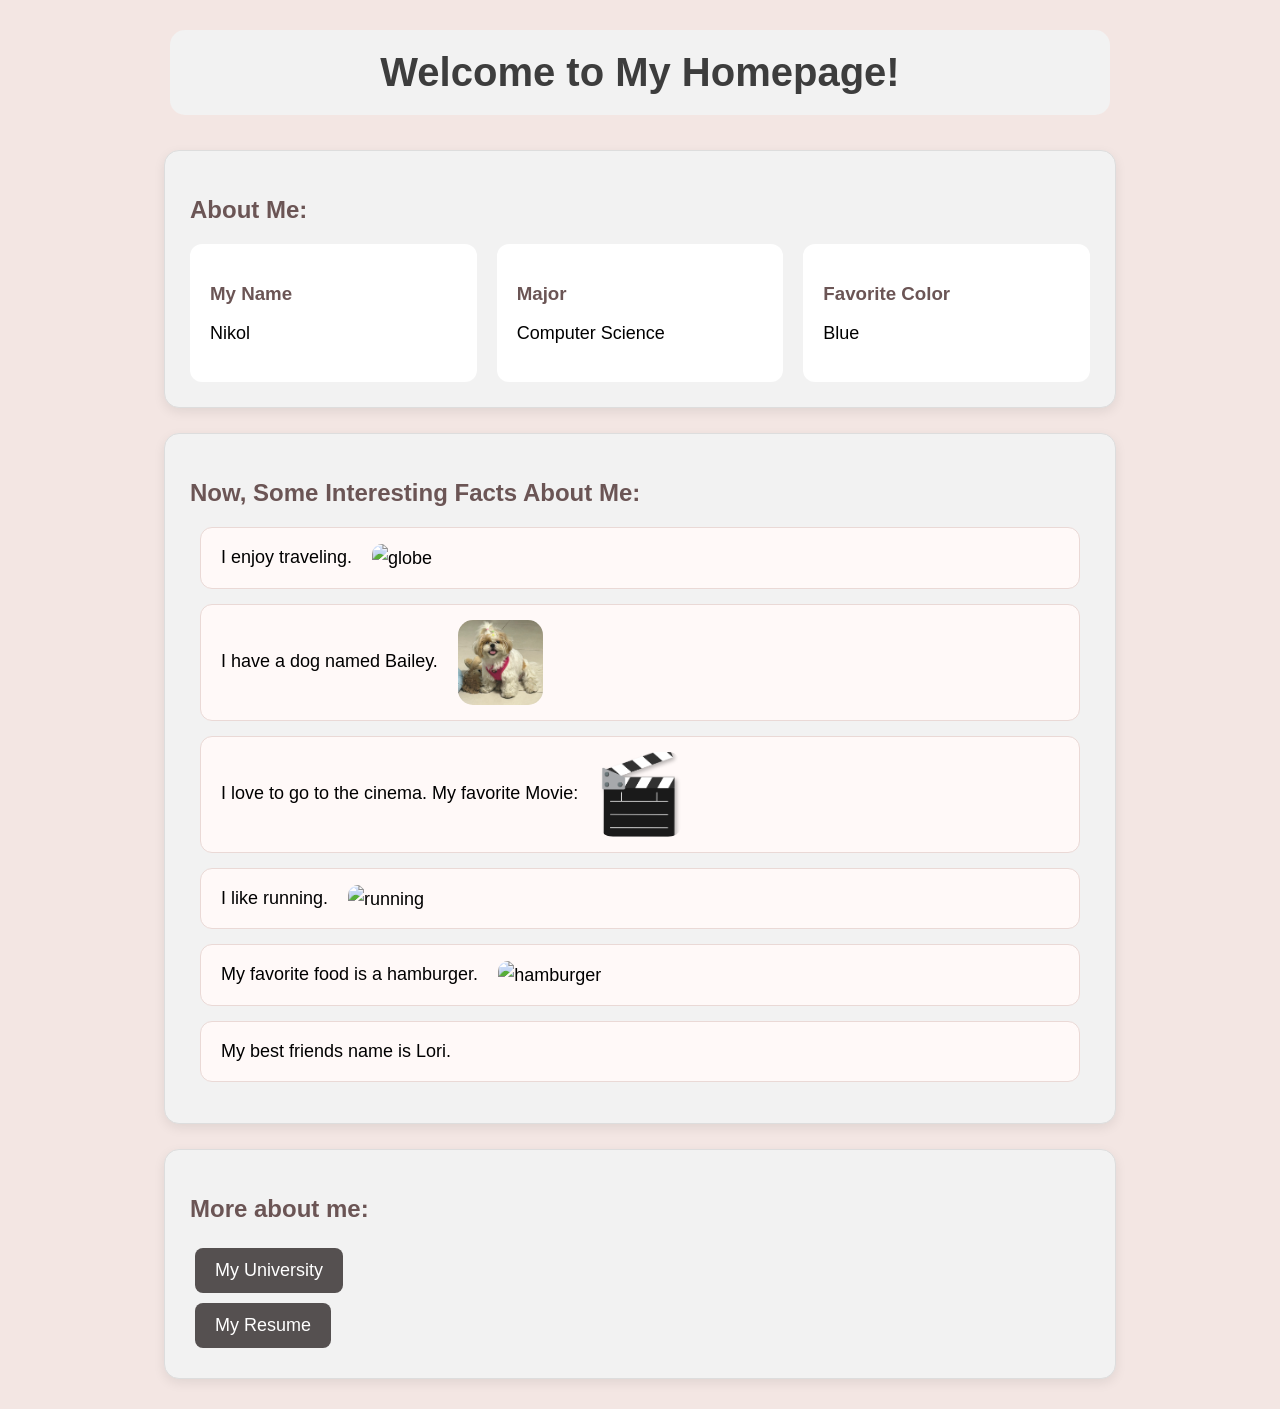
==== index.html @ 83422cf9 "Add files via upload" ====
<!DOCTYPE html>
<HTML>

<HEAD>
<TITLE> Nikol Tchibulevsky's Homepage</TITLE>
<LINK rel= "stylesheet" href="style.css">
</head>

<body>

<h1>Welcome to My Homepage!</h1>

<div class="card"><h2>About Me:</h2>

<div class="about-container">
<div class= "about-box">
	<h3>My Name</h3>
	<p> Nikol</p>
</div>

<div class="about-box">
	<h3>Major</h3>
	<p>Computer Science</p>
</div>

<div class="about-box">
	<h3>Favorite Color</h3>
	<p>Blue</p>
</div>
</div>
</div>

<div class="card">
<h2>Now, Some Interesting Facts About Me:</h2>
<ul>
	<li>I enjoy traveling.
	<img src="globe.JPG" class="globe-photo" alt="globe">
</li>

	<li>I have a dog named Bailey.
    	<img src="Bailey.JPG" class="bailey-photo" alt="Bailey">
	</li>

	<li>I love to go to the cinema. My favorite Movie:
	<a href= https://www.youtube.com/watch?v=iH6FdW39Hag target="_blank">
	<img src="movie.png" class="movie-photo" alt="The Curious Case of Benjamin Button">
	</a>

</li>
	<li>I like running.
	<img src="running.JPG" class="running-photo" alt="running">
</li>
	<li>My favorite food is a hamburger.
	<img src="hamburger.JPG" class="hamburger-photo" alt="hamburger">
</li>
	<li>My best friends name is Lori.</li>

</div>

<div class="card">
<h2>More about me:</h2>
<a href="myUniversity.html"class="button">My University</a>
<br>
<a href="resume.html"class="button">My Resume</a>
</div>

</body>
</html>
---- style.css ----
body {
    background-color: rgb(243, 230, 227);
    font-family: Arial;
    margin: 30px;
}

h1 {
    	color: rgb(61, 61, 61);
    	text-align: center;
	font-size:40px;
	background-color:rgb(242,242,242);
	padding: 20px;
	border-radius:15px;
	max-width:900px;
	margin: 20px auto 35px auto;
	box-shadow: 0 4px 12px (0,0,0,0.08)

	}

h2 {
    color: rgb(74, 69, 69);
}

p {
    font-size: 18px;
}

li {
    font-size: 18px;
    margin: 10px;
}

a {
    color: blue;
    font-size: 18px;
}

a:hover {
    color: red;
}

.card ul{
	padding-left: 35px;
}

.card li {
	font-size:18px;
	margin-bottom:20px;
	line-height: 1.6;

}


.globe-photo {
    	width: 90px;
   	height: 90px;
    	object-fit: cover;
    	vertical-align: middle;
    	margin-left: 15px;
    	border-radius: 10px;
}
.bailey-photo {
    	width: 90px;
   	height: 90px;
    	object-fit: cover;
    	vertical-align: middle;
    	margin-left: 15px;
    	border-radius: 10px;
}

.running-photo {
    	width: 90px;
   	height: 90px;
    	object-fit: cover;
    	vertical-align: middle;
    	margin-left: 15px;
    	border-radius: 10px;
}

.hamburger-photo {
    	width: 90px;
   	height: 90px;
    	object-fit: cover;
    	vertical-align: middle;
    	margin-left: 15px;
    	border-radius: 10px;
}
.bmcc-location-photo{
    	width: 200px;
    	height: 200px;
    	object-fit: cover;
    	vertical-align: middle;
    	margin-left: 10px;
    	border-radius: 5px;
}
.button {
    	display: inline-block;
    	background-color: rgb(85, 80, 80);
    	color: white;
    	padding: 12px 20px;
    	border-radius: 8px;
    	text-decoration: none;
    	margin: 5px;
}

.homepage {
display: inline-block;
    	background-color: rgb(85, 80, 80);
    	color: white;
    	padding: 12px 20px;
    	border-radius: 8px;
    	text-decoration: none;
    	margin: 5px;
}

.card {
    	background-color: rgb(242, 242, 242);
    	padding: 25px;
    	border: 1px solid rgb(221, 221, 221);
    	border-radius: 15px;
    	margin: 25px auto;
    	max-width: 900px;
    	box-shadow: 0 4px 12px rgba(0, 0, 0, 0.08);
}

.movie-photo {
    	width: 90px;
   	height: 90px;
    	object-fit: cover;
    	vertical-align: middle;
    	margin-left: 15px;
    	border-radius: 10px;
}


.card li {
    	background-color: rgb(255, 249, 248);
    	padding: 15px 20px;
   	margin-bottom: 15px;
    	border-radius: 12px;
    	border: 1px solid rgb(234, 217, 214);
    	line-height: 1.6;
}

.card li:hover {
    	background-color: rgb(250, 232, 230);
}

.card ul {
    list-style-type: none;
    padding-left: 0;
}

.bailey-photo, .movie-photo {
    	width: 85px;
    	height: 85px;
    	object-fit: cover;
    	vertical-align: middle;
    	margin-left: 15px;
    	border-radius: 15px;
}

.card h2 {
    	color: rgb(107, 85, 85);
}

.about-container{
	display:flex;
	gap:20px;
}

.about-box{
	background-color:white;
	border-radius: 12px;
	padding:20px;
	text-aling:center;
	flex: 1;
}

.about-box h3{
	color: rgb(107,85,85);
}

.about-box:hover{
	background-color:rgb(250, 232, 230);
}

table {
	width:100%;
	border-collapse:collapse;
	margin-top: 20px;
}

th,td{
	padding: 15px;
	text-aling: left;
	border: 1px solid rgb(221, 221,221);
}

th{
	background-color: rgb(250,232,230);
}

td{
	background-color: white;
}
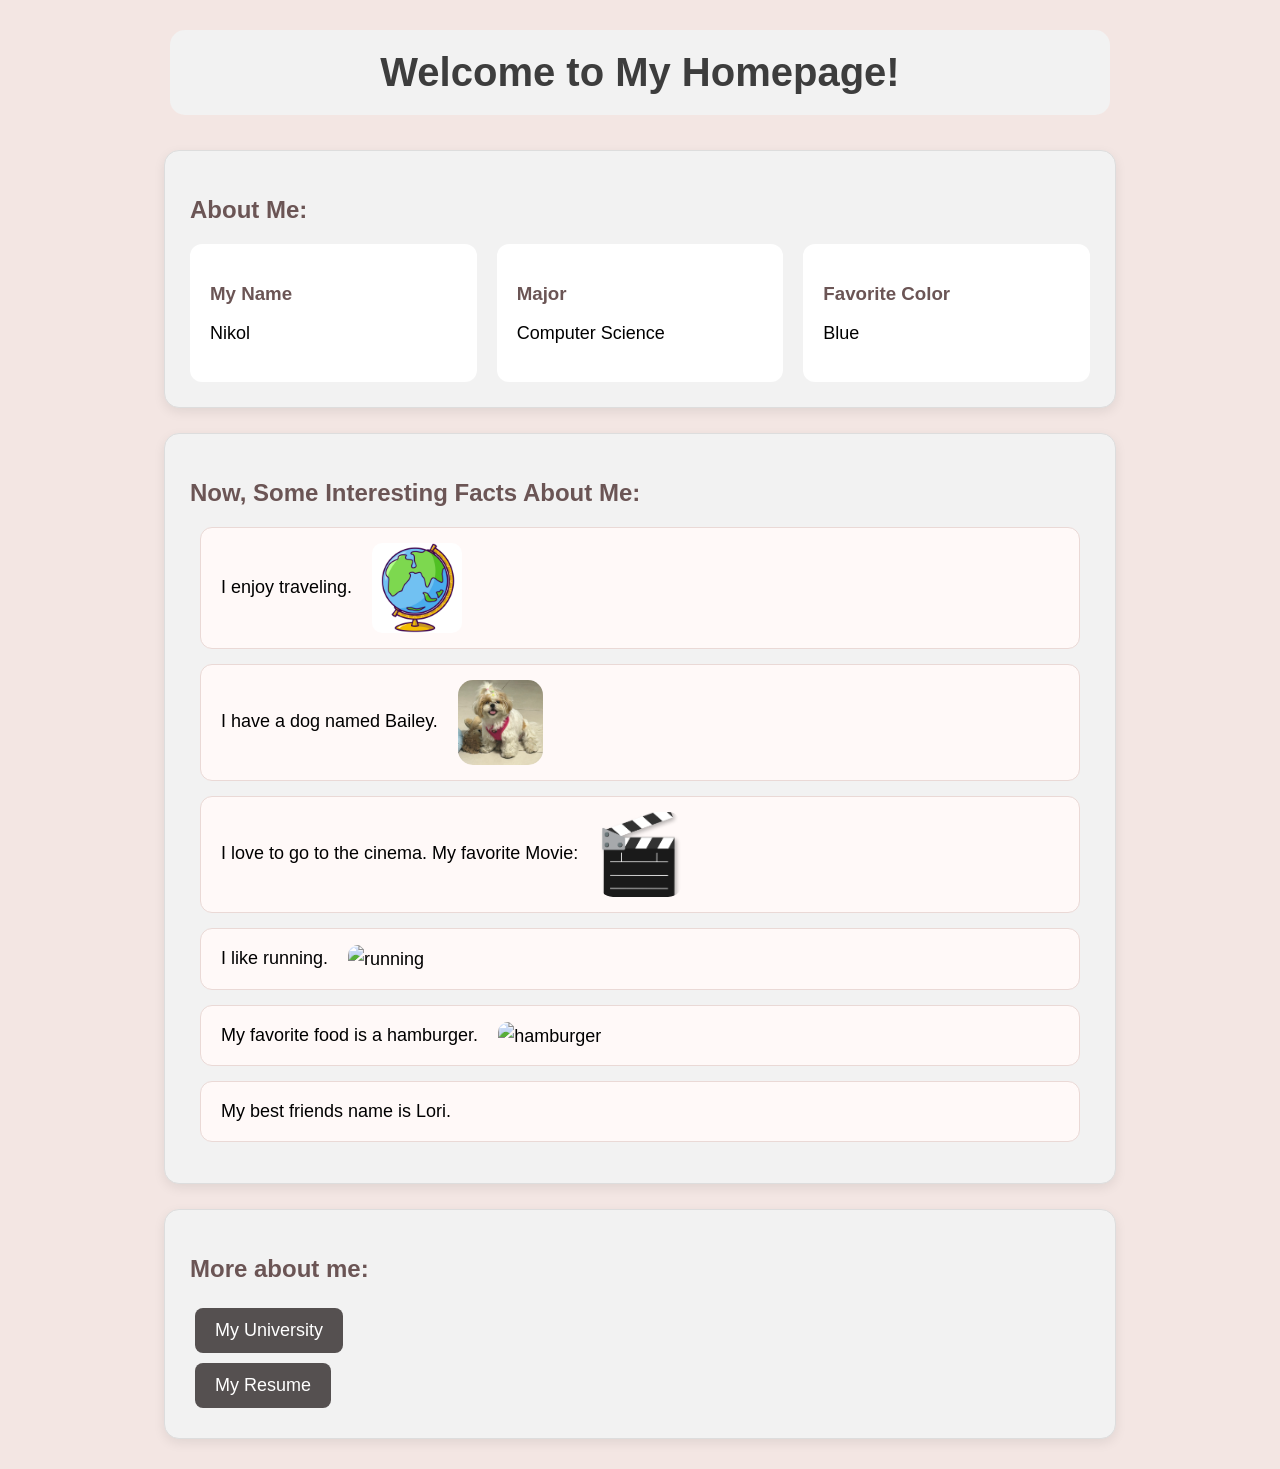
==== commit 446f9667: "Fix HTML formatting and update image extensions Updated image file extensions and fixed formatting i" ====
--- a/index.html
+++ b/index.html
@@ -34,7 +34,7 @@
 <h2>Now, Some Interesting Facts About Me:</h2>
 <ul>
 	<li>I enjoy traveling.
-	<img src="globe.JPG" class="globe-photo" alt="globe">
+	<img src="globe.jpg" class="globe-photo" alt="globe">
 </li>
 
 	<li>I have a dog named Bailey.
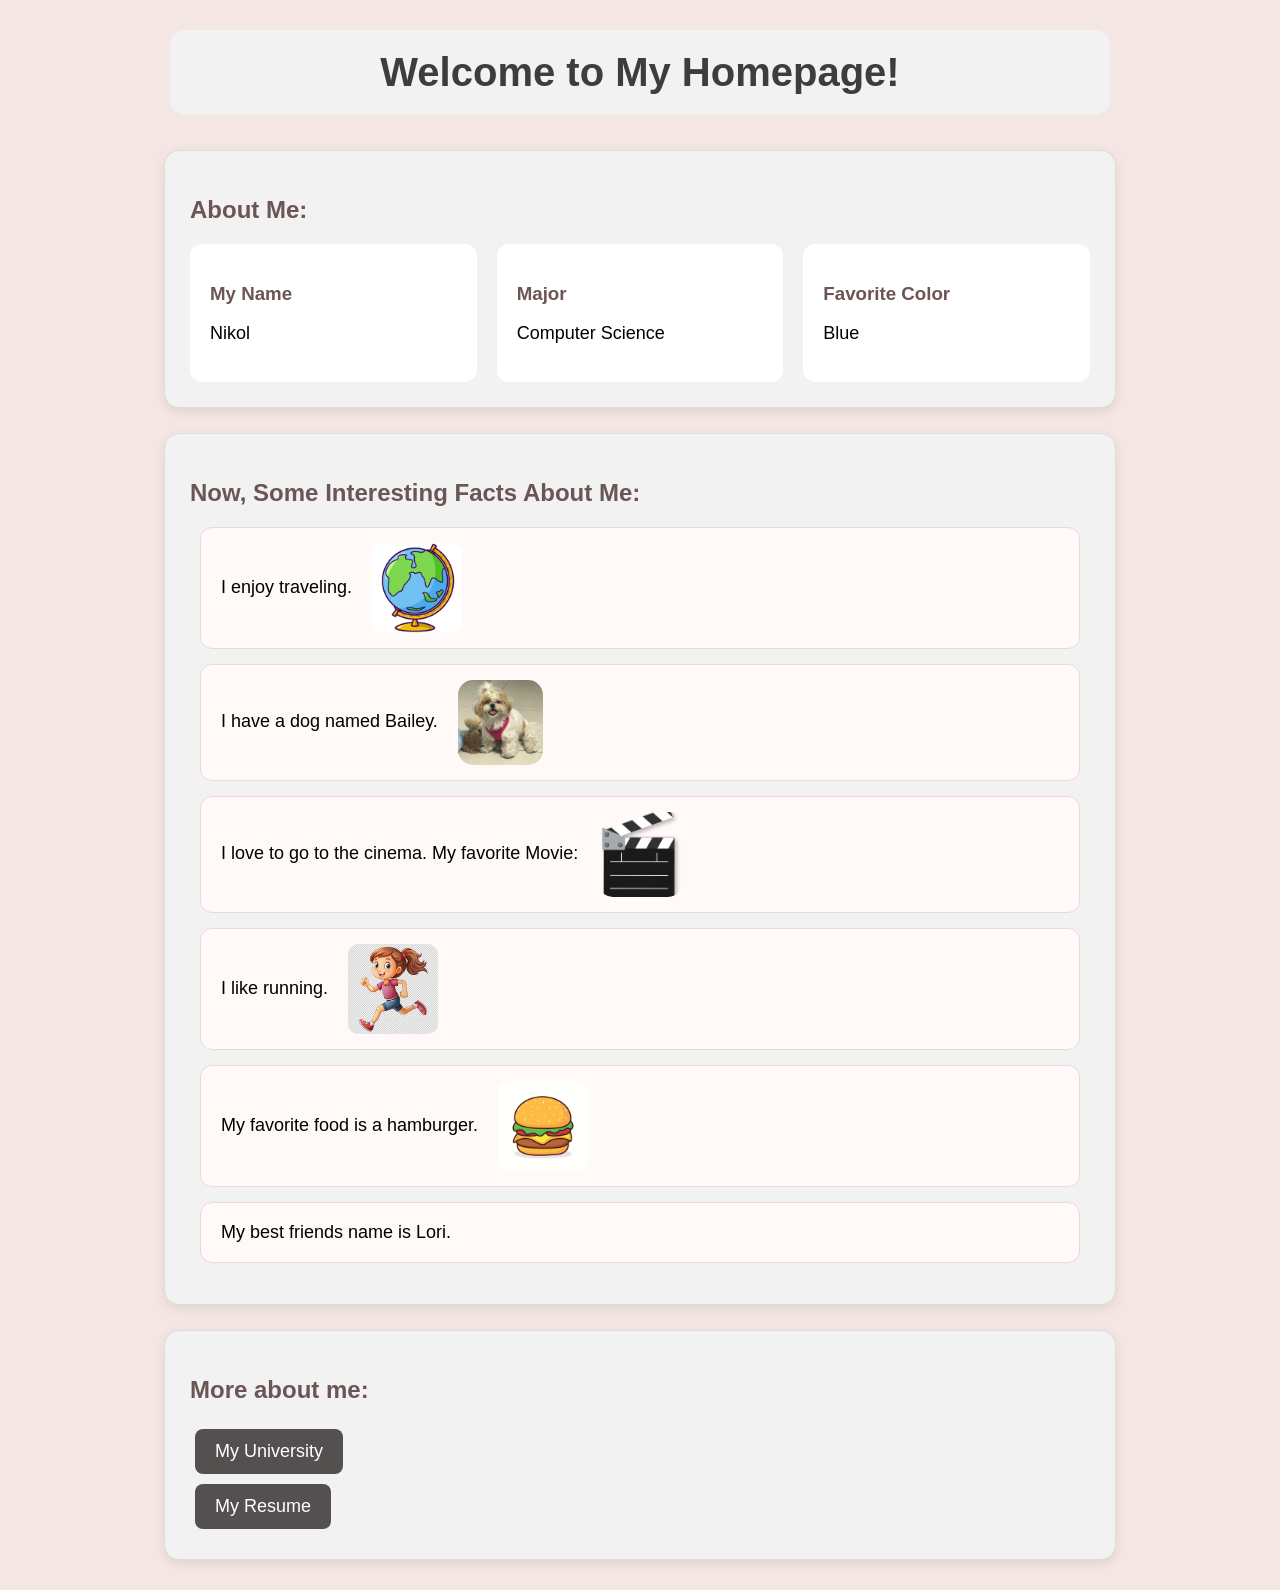
==== commit a31e4463: "Fix HTML formatting and update image file names" ====
--- a/index.html
+++ b/index.html
@@ -48,10 +48,10 @@
 
 </li>
 	<li>I like running.
-	<img src="running.JPG" class="running-photo" alt="running">
+	<img src="running.jpg" class="running-photo" alt="running">
 </li>
 	<li>My favorite food is a hamburger.
-	<img src="hamburger.JPG" class="hamburger-photo" alt="hamburger">
+	<img src="hamburger.jpg" class="hamburger-photo" alt="hamburger">
 </li>
 	<li>My best friends name is Lori.</li>
 
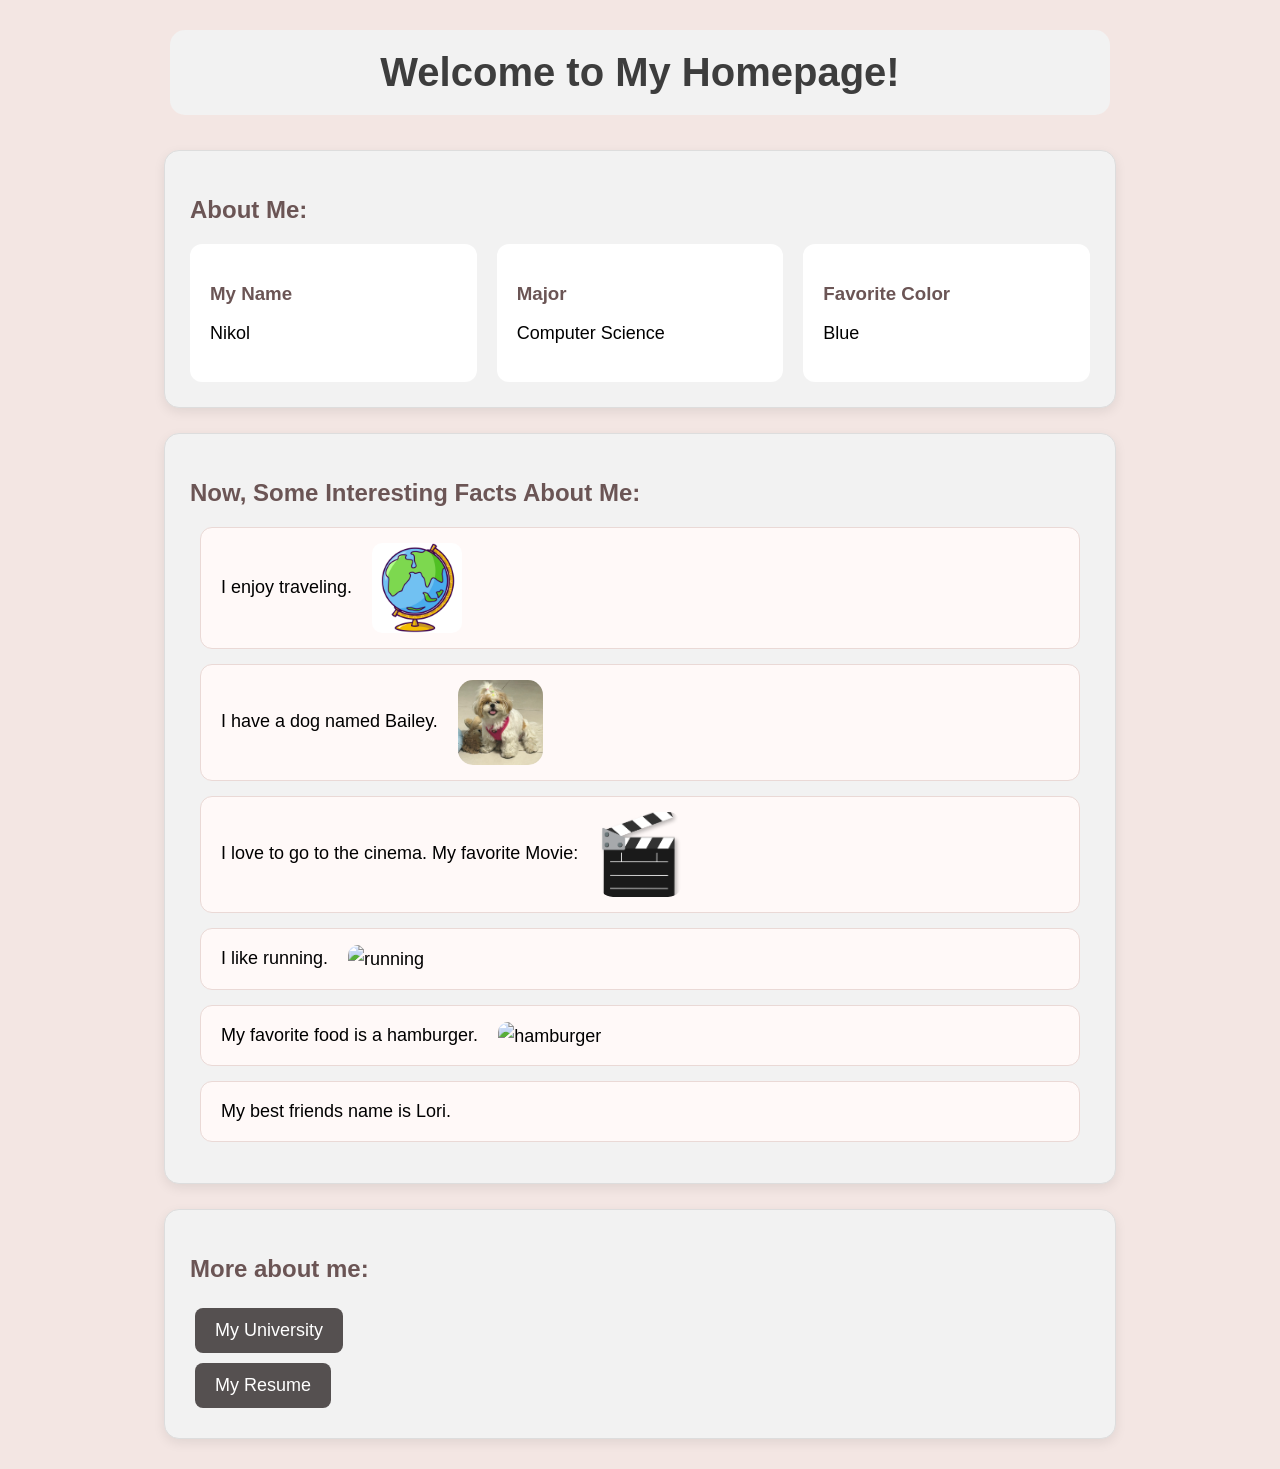
==== commit 208fb114: "Fix HTML formatting and update image extensions Updated image file extensions and fixed formatting i" ====
--- a/index.html
+++ b/index.html
@@ -48,10 +48,10 @@
 
 </li>
 	<li>I like running.
-	<img src="running.jpg" class="running-photo" alt="running">
+	<img src="running.JPG" class="running-photo" alt="running">
 </li>
 	<li>My favorite food is a hamburger.
-	<img src="hamburger.jpg" class="hamburger-photo" alt="hamburger">
+	<img src="hamburger.JPG" class="hamburger-photo" alt="hamburger">
 </li>
 	<li>My best friends name is Lori.</li>
 
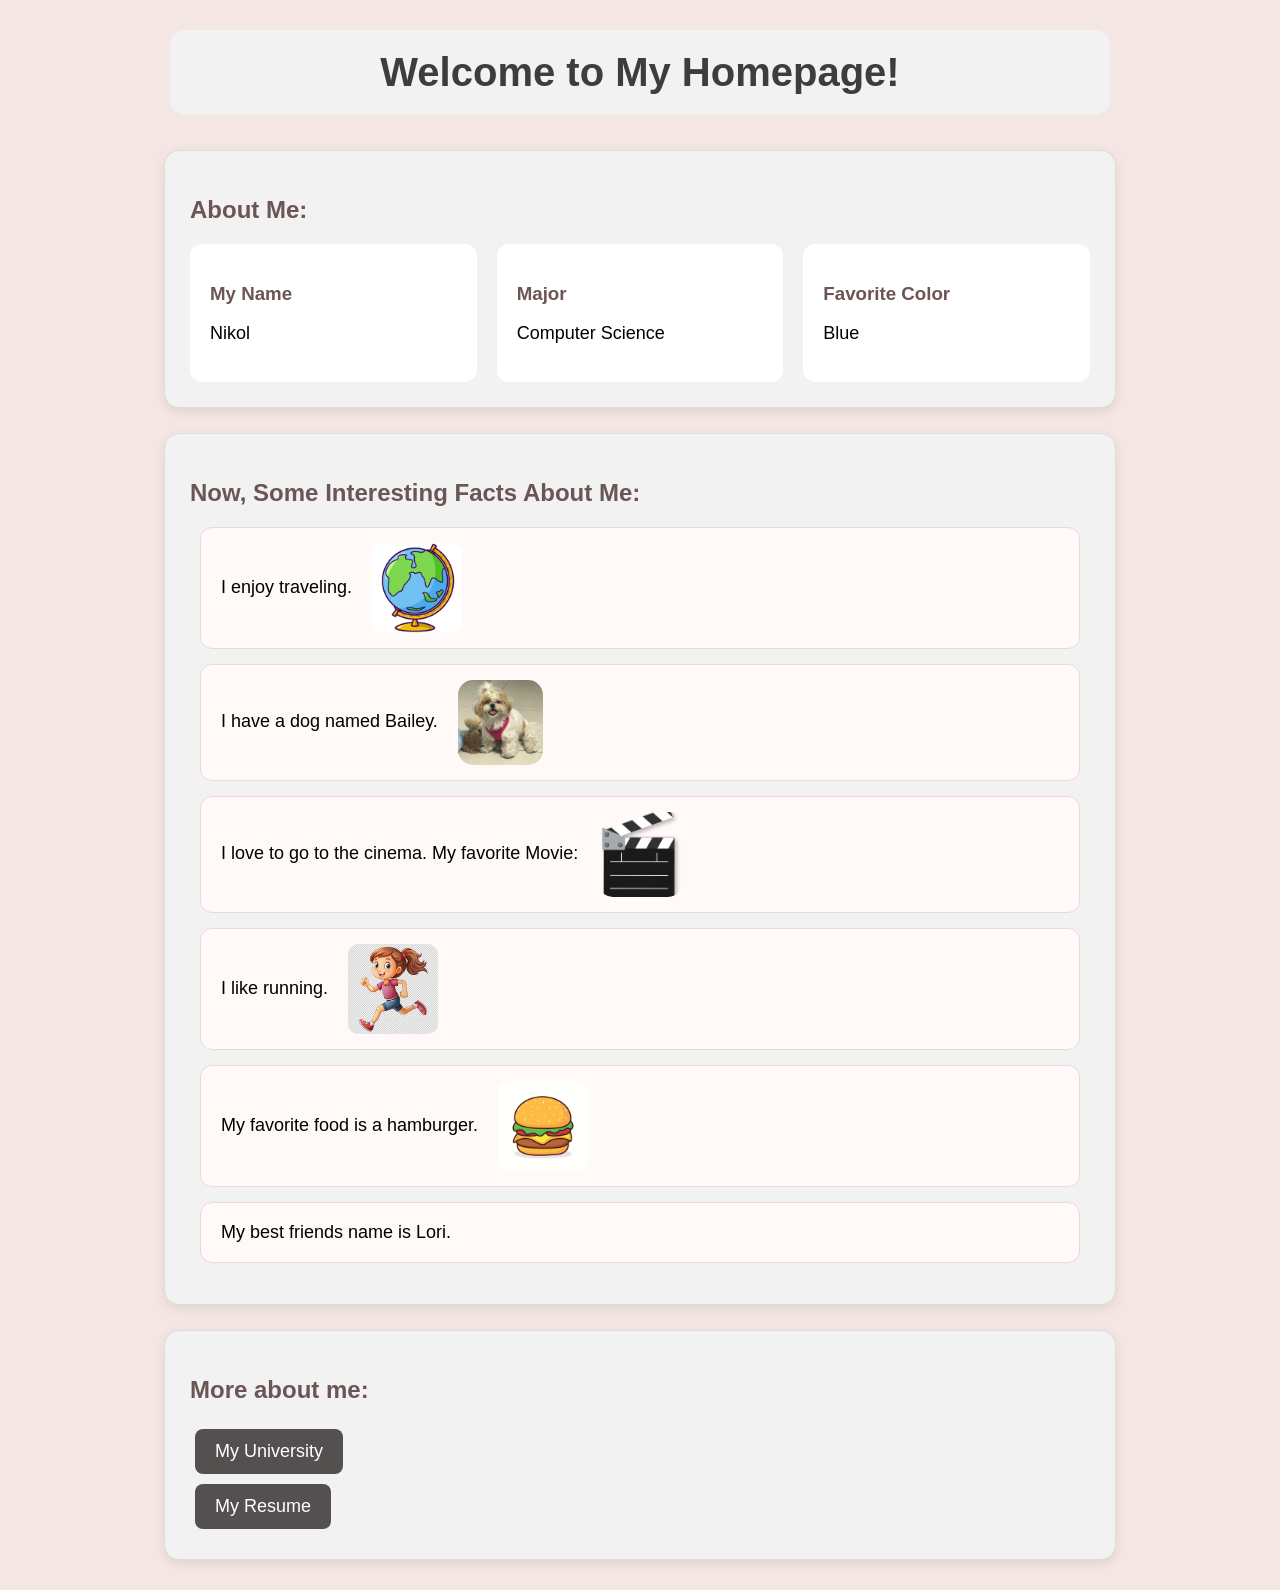
==== commit 31f0d827: "Fix HTML formatting and update image paths" ====
--- a/index.html
+++ b/index.html
@@ -48,10 +48,10 @@
 
 </li>
 	<li>I like running.
-	<img src="running.JPG" class="running-photo" alt="running">
+	<img src="running.jpg" class="running-photo" alt="running">
 </li>
 	<li>My favorite food is a hamburger.
-	<img src="hamburger.JPG" class="hamburger-photo" alt="hamburger">
+	<img src="hamburger.jpg" class="hamburger-photo" alt="hamburger">
 </li>
 	<li>My best friends name is Lori.</li>
 
